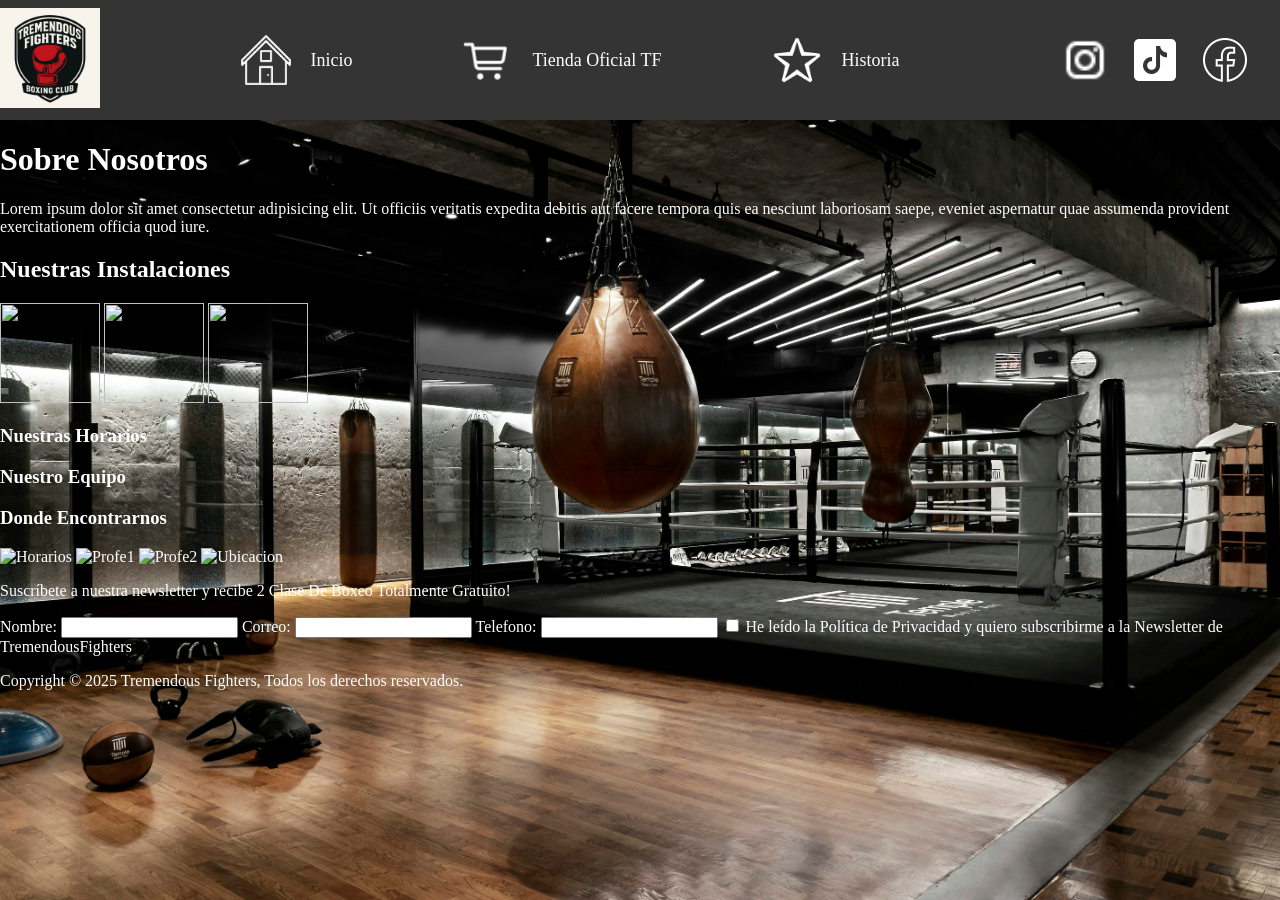
==== Proyecto_interfaz/index.html @ 388ff6ac "Proyecto" ====
<!DOCTYPE html>
<html lang="es">
<head>
    <meta charset="UTF-8">
    <meta name="viewport" content="width=device-width, initial-scale=1.0">
    <title>Document</title>
    <link rel="stylesheet" href="estilosGenerales.css">
</head>
<body>
    <header>
        <div>
            <img src="imagenes/Logo y inicio/logo.jpg" alt="imagen Logo" id="logo">
        </div>
        <nav>
            <!--
            <div><img src="imagenes/Logo y inicio/logos/icons8-casa-64.png" alt="" class="logotipo"><a href="">Inicio</a></div>
            <div><img src="imagenes/Logo y inicio/logos/icons8-carrito-de-compras-48.png" alt="" class="logotipo"><a href="">Tienda Oficial TF</a></div>
            <div><img src="imagenes/Logo y inicio/logos/icons8-estrella-64.png" alt="" class="logotipo"><a href="">Historia</a></div>
        
            -->
            <a href="index.html" class="nav-item">
                <img src="imagenes/Logo y inicio/logos/icons8-casa-64.png" alt="Inicio" class="logotipo">
                <span>Inicio</span>
            </a>
            <a href="tienda.html" class="nav-item">
                <img src="imagenes/Logo y inicio/logos/icons8-carrito-de-compras-48.png" alt="Tienda" class="logotipo">
                <span>Tienda Oficial TF</span>
            </a>
            <a href="historia.html" class="nav-item">
                <img src="imagenes/Logo y inicio/logos/icons8-estrella-64.png" alt="Historia" class="logotipo">
                <span>Historia</span>
            </a>
        </nav>
        <div id="redesSociales">
            <img src="imagenes/Logo y inicio/logos/icons8-instagram-24.png" alt="instagram" class="logotipo">
            <img src="imagenes/Logo y inicio/logos/icons8-tik-tok-50.png" alt="tiktok" class="logotipo">
            <img src="imagenes/Logo y inicio/logos/icons8-facebook-nuevo-50.png" alt="facebook" class="logotipo">
        </div>
    </header>
    <main>
        <div class="informacionGeneral">
            <h1>Sobre Nosotros</h1>
            <div id="informacion">
                <p>
                Lorem ipsum dolor sit amet consectetur adipisicing elit. Ut officiis veritatis expedita debitis aut facere tempora quis ea nesciunt laboriosam saepe, eveniet aspernatur quae assumenda provident exercitationem officia quod iure.
                </p>
            </div>
        </div>
        
        <div class="instalaciones">
            <h2>Nuestras Instalaciones</h2>
            <img src="" alt="">
            <img src="" alt="">
            <img src="" alt="">
            <h3>Nuestras Horarios</h3>
            <h3>Nuestro Equipo</h3>
            <h3>Donde Encontrarnos</h3>
            <img src="" alt="Horarios">
            <img src="" alt="Profe1">
            <img src="" alt="Profe2">
            <img src="" alt="Ubicacion">
        </div>

        <div class="formulario">
            <p>
                Suscríbete a nuestra newsletter y recibe 2 Clase De Boxeo Totalmente Gratuito!
            </p>
            <form action="index.html">
                <label for="nombre">Nombre:</label>
                <input type="text" name="telefono">

                <label for="correo">Correo:</label>
                <input type="email" name="telefono">

                <label for="telefono">Telefono:</label>
                <input type="tel" name="telefono">

                <input type="checkbox" name="tyc" id="tyc">
                <label for="tyc">He leído la <a href="">Política de Privacidad</a> y quiero subscribirme a la Newsletter de TremendousFighters</label>

            </form>
        </div>


    </main>
    <footer>
        <p>Copyright © 2025 Tremendous Fighters, Todos los derechos reservados.</p>
    </footer>
    
</body>
</html>
---- Proyecto_interfaz/estilosGenerales.css ----
body{
    background-image: url("imagenes/Logo\ y\ inicio/photo-1716307043003-dbe6a5cc496e.jpeg");
    margin: 0;
    background-repeat: no-repeat;
    background-size: cover;
    background-attachment: fixed;
    color: white;
}

header{
    background-color: rgb(52, 52, 52);
    color: white;
    display: flex;
    flex-direction: row;
    justify-content: space-between;
    align-items: center;
    height: 120px; 
}

.logotipo{
    height: 50px;
    width: 50px;
    padding: 0 10px;
}

nav{
    height: 100%;
    display: flex;
    align-items: center;
    flex-direction: row;
    gap: 100px;
}

.nav-item {
    display: flex;              
    align-items: center;        
    gap: 10px;                  
    text-decoration: none;      
    color: white;              
    height: 100%; 
    font-size: 18px;
    transition: transform 0.2s, color 0.2s;
}

#redesSociales{
    height: 100%;
    display: flex;
    justify-content: center;
    align-items: center;
    padding: 0 20px;
}

li{
    list-style: none;
}

a{
    text-decoration: none;
    color: white;
}

img{
    width: 100px;
    height: 100px;
}
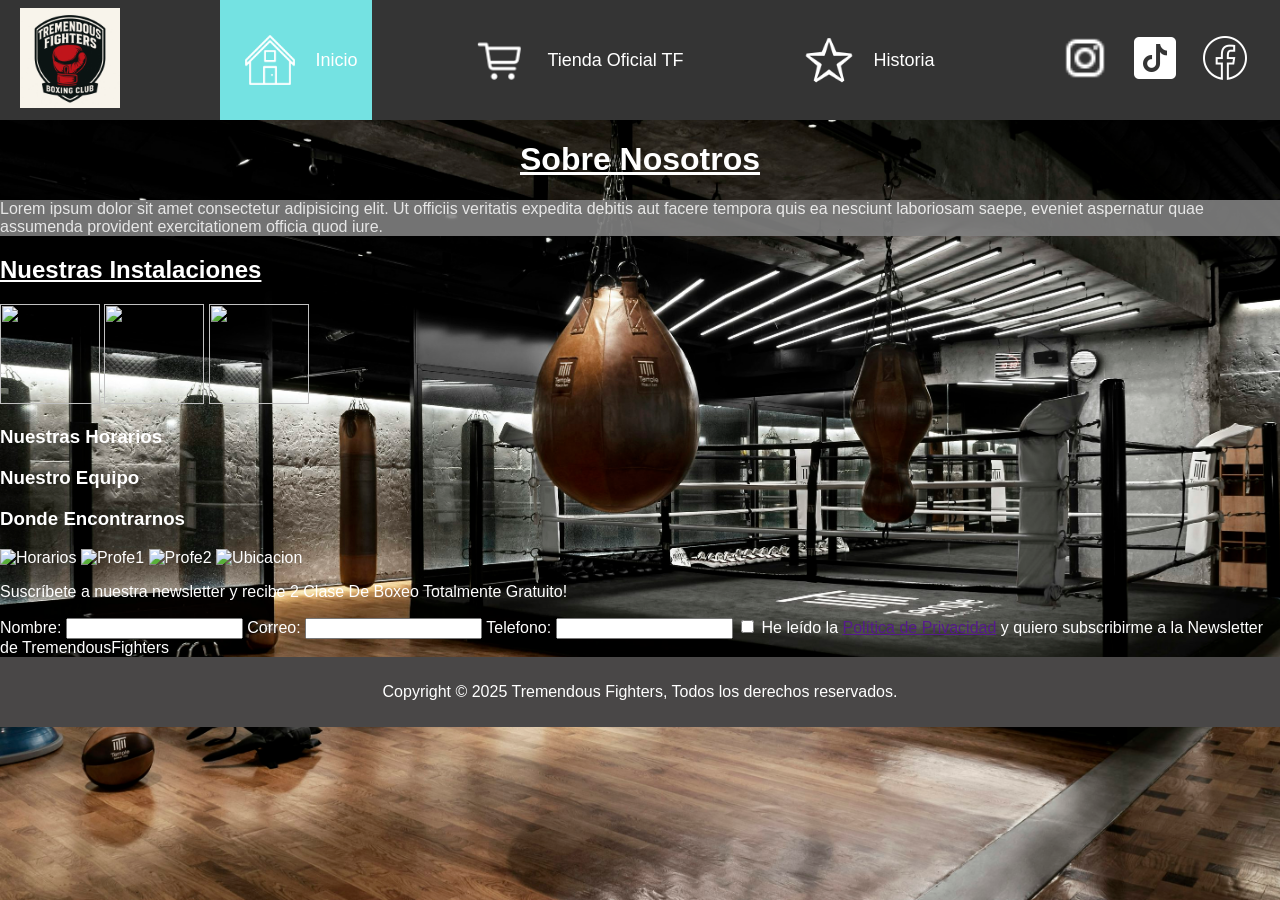
==== commit 801b9d6b: "EstilosGeneralesCompletos" ====
--- a/Proyecto_interfaz/index.html
+++ b/Proyecto_interfaz/index.html
@@ -4,21 +4,16 @@
     <meta charset="UTF-8">
     <meta name="viewport" content="width=device-width, initial-scale=1.0">
     <title>Document</title>
-    <link rel="stylesheet" href="estilosGenerales.css">
+    <link rel="stylesheet" href="Estilos/estilosGenerales.css">
+    <link rel="stylesheet" href="Estilos/estilosIndex.css">
 </head>
 <body>
     <header>
-        <div>
+        <div id="contenedorLogo">
             <img src="imagenes/Logo y inicio/logo.jpg" alt="imagen Logo" id="logo">
         </div>
         <nav>
-            <!--
-            <div><img src="imagenes/Logo y inicio/logos/icons8-casa-64.png" alt="" class="logotipo"><a href="">Inicio</a></div>
-            <div><img src="imagenes/Logo y inicio/logos/icons8-carrito-de-compras-48.png" alt="" class="logotipo"><a href="">Tienda Oficial TF</a></div>
-            <div><img src="imagenes/Logo y inicio/logos/icons8-estrella-64.png" alt="" class="logotipo"><a href="">Historia</a></div>
-        
-            -->
-            <a href="index.html" class="nav-item">
+            <a href="index.html" class="nav-item activado">
                 <img src="imagenes/Logo y inicio/logos/icons8-casa-64.png" alt="Inicio" class="logotipo">
                 <span>Inicio</span>
             </a>
@@ -31,11 +26,17 @@
                 <span>Historia</span>
             </a>
         </nav>
-        <div id="redesSociales">
-            <img src="imagenes/Logo y inicio/logos/icons8-instagram-24.png" alt="instagram" class="logotipo">
-            <img src="imagenes/Logo y inicio/logos/icons8-tik-tok-50.png" alt="tiktok" class="logotipo">
-            <img src="imagenes/Logo y inicio/logos/icons8-facebook-nuevo-50.png" alt="facebook" class="logotipo">
-        </div>
+    <div id="redesSociales">
+        <a href="https://www.instagram.com" target="_blank">
+            <img src="imagenes/Logo y inicio/logos/icons8-instagram-24.png" alt="Instagram" class="logotipo">
+        </a>
+        <a href="https://www.tiktok.com" target="_blank">
+            <img src="imagenes/Logo y inicio/logos/icons8-tik-tok-50.png" alt="TikTok" class="logotipo">
+        </a>
+        <a href="https://www.facebook.com" target="_blank">
+            <img src="imagenes/Logo y inicio/logos/icons8-facebook-nuevo-50.png" alt="Facebook" class="logotipo">
+        </a>
+    </div>
     </header>
     <main>
         <div class="informacionGeneral">
--- a/Proyecto_interfaz/Estilos/estilosGenerales.css
+++ b/Proyecto_interfaz/Estilos/estilosGenerales.css
@@ -0,0 +1,79 @@
+body{
+    background-image: url("../imagenes/Logo\ y\ inicio/photo-1716307043003-dbe6a5cc496e.jpeg");
+    font-family: Arial, Helvetica, sans-serif;
+    margin: 0;
+    background-repeat: no-repeat;
+    background-size: cover;
+    background-attachment: fixed;
+    color: white;
+}
+
+header{
+    background-color: rgb(52, 52, 52);
+    color: white;
+    display: flex;
+    flex-direction: row;
+    justify-content: space-between;
+    align-items: center;
+    height: 120px; 
+}
+
+.logotipo{
+    height: 50px;
+    width: 50px;
+    padding: 0 10px;
+}
+
+nav{
+    height: 100%;
+    display: flex;
+    align-items: center;
+    flex-direction: row;
+    gap: 80px;
+}
+
+.nav-item {
+    display: flex;              
+    align-items: center;        
+    gap: 10px;               
+    padding: 0 15px;   
+    text-decoration: none;      
+    color: white;              
+    height: 100%; 
+    font-size: 18px;
+}
+
+#redesSociales{
+    height: 100%;
+    display: flex;
+    justify-content: center;
+    align-items: center;
+    padding: 0 20px;
+}
+
+.activado{
+    background-color: rgb(116, 226, 226);
+}
+
+.nav-item:hover {
+    background-color: rgb(116, 226, 226);
+    transition: 200ms;
+}
+
+#contenedorLogo{
+    padding: 20px;
+}
+
+img{
+    width: 100px;
+    height: 100px;
+}
+
+footer{
+    background-color: rgb(73, 71, 71);
+    color: white;
+    text-align: center;
+    padding: 10px 0;
+    bottom: 0;
+    width: 100%;
+}
--- a/Proyecto_interfaz/Estilos/estilosIndex.css
+++ b/Proyecto_interfaz/Estilos/estilosIndex.css
@@ -0,0 +1,14 @@
+h1, h2{
+    text-decoration: underline;
+}
+
+.informacionGeneral{
+    text-align: center;
+}
+
+#informacion{
+    text-align: left;
+    background-color: gray;
+    opacity: 0.9;
+}
+
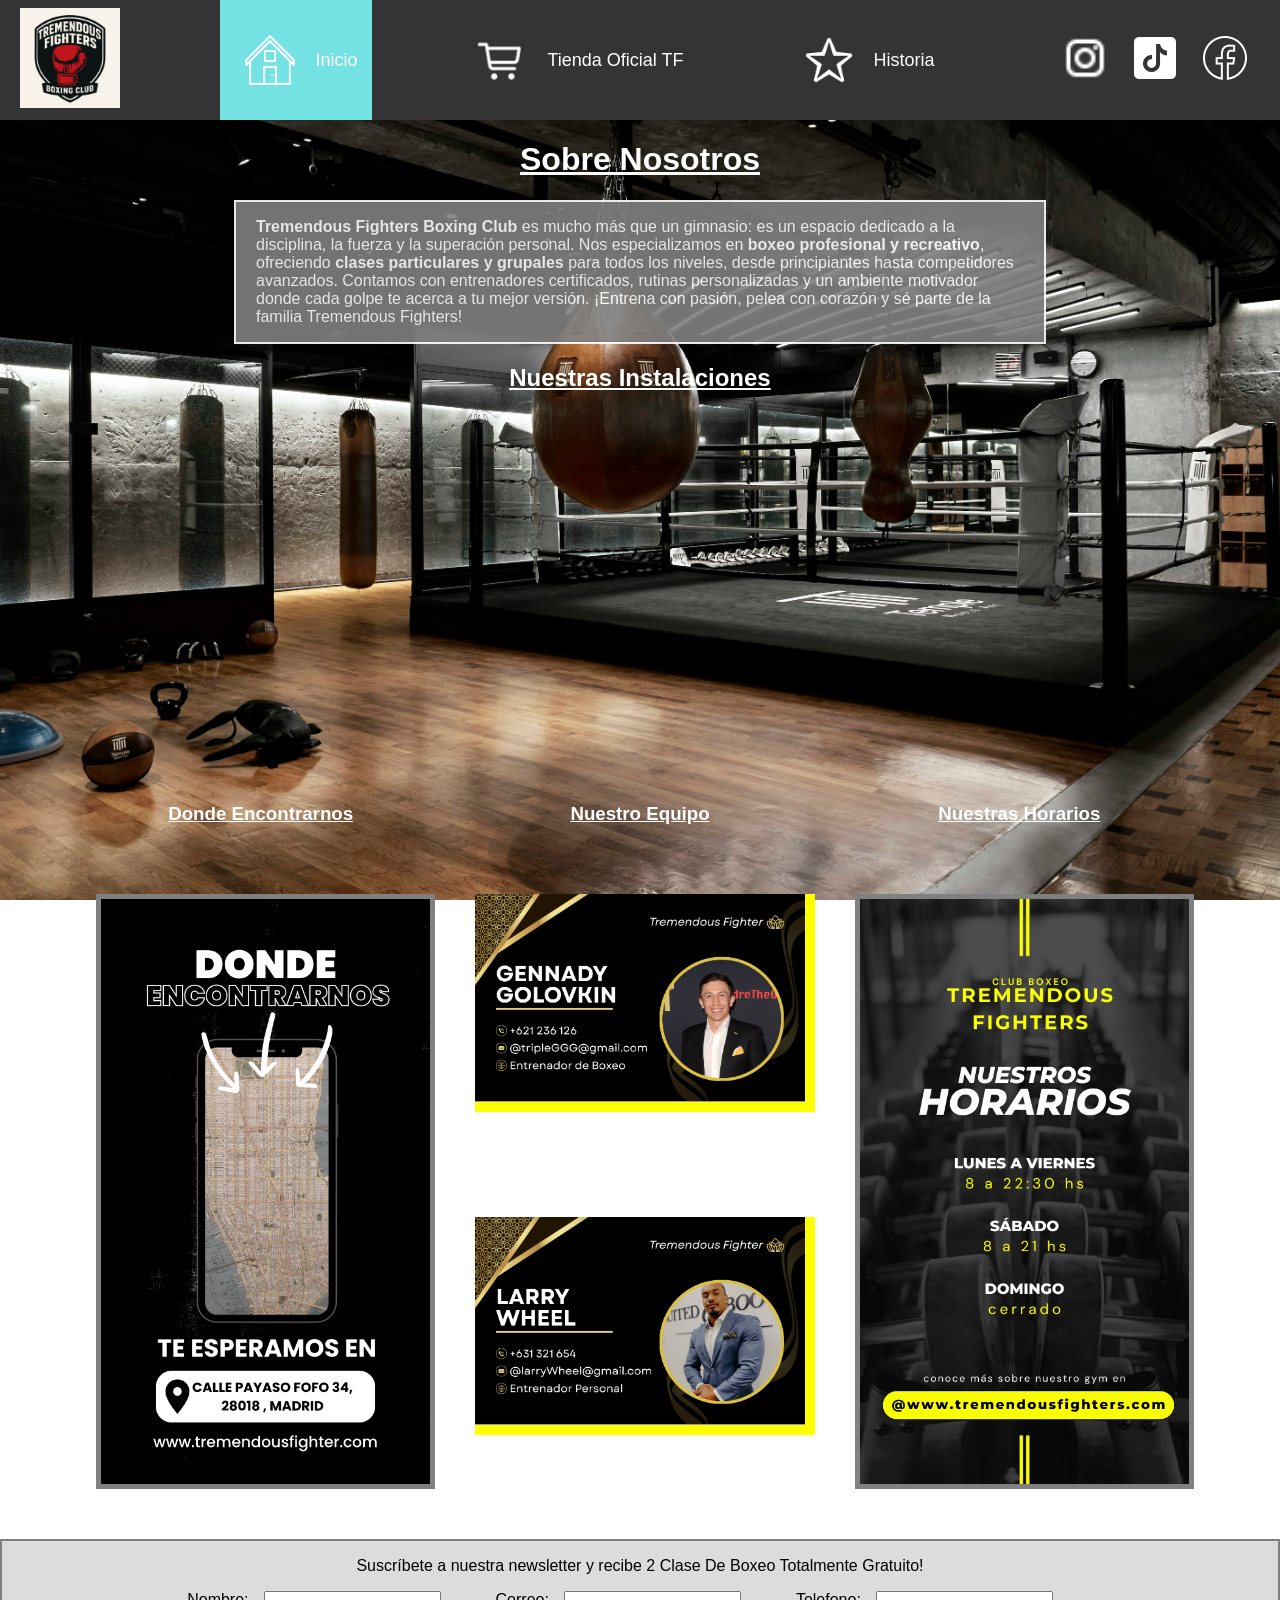
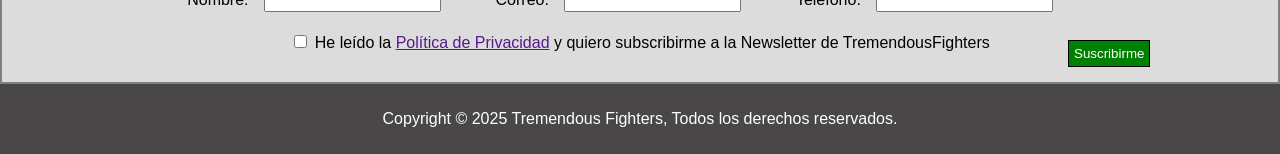
==== commit f8d23f36: "Pestaña de inicio casi terminada" ====
--- a/Proyecto_interfaz/index.html
+++ b/Proyecto_interfaz/index.html
@@ -43,23 +43,27 @@
             <h1>Sobre Nosotros</h1>
             <div id="informacion">
                 <p>
-                Lorem ipsum dolor sit amet consectetur adipisicing elit. Ut officiis veritatis expedita debitis aut facere tempora quis ea nesciunt laboriosam saepe, eveniet aspernatur quae assumenda provident exercitationem officia quod iure.
+                <b>Tremendous Fighters Boxing Club</b> es mucho más que un gimnasio: es un espacio dedicado a la disciplina, la fuerza y la
+                superación personal. Nos especializamos en <b>boxeo profesional y recreativo</b>, ofreciendo <b>clases particulares y grupales</b> para todos
+                los niveles, desde principiantes hasta competidores avanzados. Contamos con entrenadores certificados, rutinas personalizadas y
+                un ambiente motivador donde cada golpe te acerca a tu mejor versión. ¡Entrena con pasión, pelea con corazón y sé parte de la
+                familia Tremendous Fighters!
                 </p>
             </div>
         </div>
         
         <div class="instalaciones">
             <h2>Nuestras Instalaciones</h2>
+            <img src="imagenes/" alt="">
             <img src="" alt="">
             <img src="" alt="">
-            <img src="" alt="">
+            <h3>Donde Encontrarnos</h3>
+            <h3>Nuestro Equipo</h3>
             <h3>Nuestras Horarios</h3>
-            <h3>Nuestro Equipo</h3>
-            <h3>Donde Encontrarnos</h3>
-            <img src="" alt="Horarios">
-            <img src="" alt="Profe1">
-            <img src="" alt="Profe2">
-            <img src="" alt="Ubicacion">
+            <img src="imagenes/Logo y inicio/Donde Encontrarnos.png" alt="Horarios" >
+            <img src="imagenes/Entrenadores/Gold and Black Modern Minimalist Member Card.png" alt="Profe1">
+            <img src="imagenes/Entrenadores/tarjeta larry wheel.png" alt="Profe2">
+            <img src="imagenes/Logo y inicio/Horarios.png" alt="Ubicacion">
         </div>
 
         <div class="formulario">
@@ -67,17 +71,20 @@
                 Suscríbete a nuestra newsletter y recibe 2 Clase De Boxeo Totalmente Gratuito!
             </p>
             <form action="index.html">
-                <label for="nombre">Nombre:</label>
-                <input type="text" name="telefono">
+                <div id="inputs">
+                    <label for="nombre">Nombre:</label>
+                    <input type="text" name="telefono">
 
-                <label for="correo">Correo:</label>
-                <input type="email" name="telefono">
+                    <label for="correo">Correo:</label>
+                    <input type="email" name="telefono">
 
-                <label for="telefono">Telefono:</label>
-                <input type="tel" name="telefono">
+                    <label for="telefono">Telefono:</label>
+                    <input type="tel" name="telefono">
+                </div>
 
                 <input type="checkbox" name="tyc" id="tyc">
                 <label for="tyc">He leído la <a href="">Política de Privacidad</a> y quiero subscribirme a la Newsletter de TremendousFighters</label>
+                <input type="submit" value="Suscribirme" id="botonSuscribirme">
 
             </form>
         </div>
--- a/Proyecto_interfaz/Estilos/estilosGenerales.css
+++ b/Proyecto_interfaz/Estilos/estilosGenerales.css
@@ -1,11 +1,17 @@
+html, body {
+    margin: 0;
+    height: 100%; 
+}
+
 body{
     background-image: url("../imagenes/Logo\ y\ inicio/photo-1716307043003-dbe6a5cc496e.jpeg");
     font-family: Arial, Helvetica, sans-serif;
-    margin: 0;
     background-repeat: no-repeat;
     background-size: cover;
     background-attachment: fixed;
     color: white;
+    display: flex;
+    flex-direction: column;
 }
 
 header{
@@ -69,6 +75,10 @@
     height: 100px;
 }
 
+main {
+    flex: 1;
+}
+
 footer{
     background-color: rgb(73, 71, 71);
     color: white;
--- a/Proyecto_interfaz/Estilos/estilosIndex.css
+++ b/Proyecto_interfaz/Estilos/estilosIndex.css
@@ -1,14 +1,102 @@
-h1, h2{
+h1, h2, h3{
     text-decoration: underline;
 }
 
+main {
+    text-align: center;
+}
+
 .informacionGeneral{
-    text-align: center;
+    display: flex;
+    flex-direction: column;
+    align-items: center;
 }
 
 #informacion{
     text-align: left;
+    width: 60%;
     background-color: gray;
+    border: 2px solid white;
     opacity: 0.9;
+    padding: 0 20px;
 }
 
+.instalaciones{
+    margin: auto;
+    display: grid;
+    gap: 50px;
+    width: 85%;
+    grid-template-columns: repeat(3, 1fr);
+    grid-template-rows: auto 1fr auto repeat(2, 1fr)
+}
+
+h2{
+    grid-column: 1 / 4;
+}
+
+[alt="Horarios"]{
+    grid-row: 4 / 6;
+    border: 5px solid gray;
+}
+
+[alt="Profe1"]{
+    grid-row: 4 / 5 ;
+    grid-column: 2 / 3;
+    border-bottom: 10px solid yellow;
+    border-right: 10px solid yellow;
+}
+
+[alt="Profe2"]{
+    grid-row: 5 / 6 ;
+    grid-column: 2 / 3;
+    border-bottom: 10px solid yellow;
+    border-right: 10px solid yellow;
+}
+
+[alt="Ubicacion"]{
+    grid-row: 4 / 6;
+    border: 5px solid gray;
+}
+
+.instalaciones img{
+    width: 100%;
+    height: auto;
+}
+
+.formulario{
+    position: relative;
+    text-align: center;
+    background-color: gainsboro;
+    border: 2px solid gray;
+    color: black;
+    margin-top: 50px;
+    padding-bottom: 30px;
+}
+
+#inputs{
+    width: 100%;
+    display: flex;
+    justify-content: center;
+    gap: 15px;
+}
+
+#inputs input{
+    margin: 0 40px 20px 0
+}
+
+#botonSuscribirme{
+    position: absolute;
+    background-color: green;
+    border: 1px solid black;
+    padding: 5px;
+    color: white;
+    right: 10%;
+    bottom: 15px;
+    cursor: pointer;
+}
+
+#botonSuscribirme:hover{
+    background-color: greenyellow;
+    transition: 200ms;
+    transform: scale(1.1);
+}
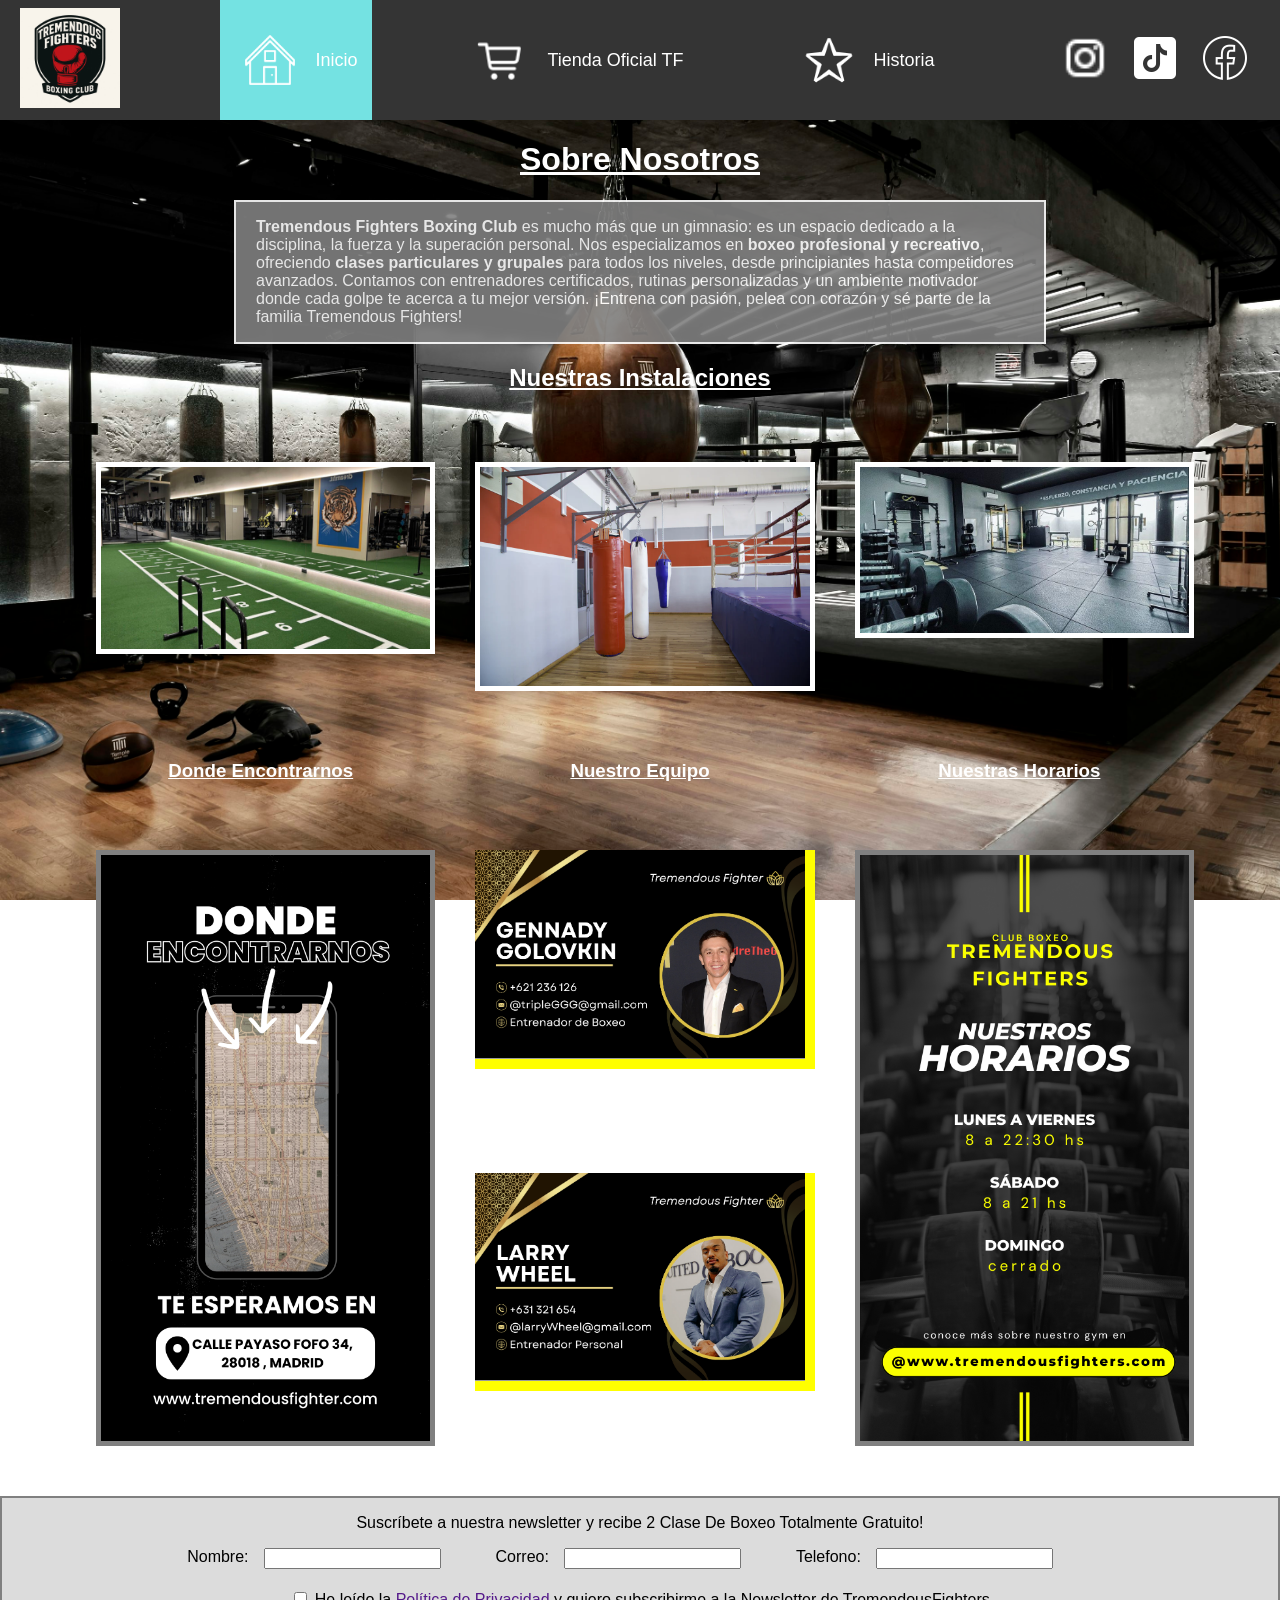
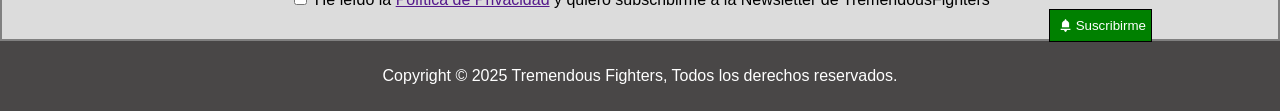
==== commit 295d073f: "Finalizacion pagina tienda y algunas media querys" ====
--- a/Proyecto_interfaz/index.html
+++ b/Proyecto_interfaz/index.html
@@ -1,99 +1,144 @@
 <!DOCTYPE html>
 <html lang="es">
-<head>
-    <meta charset="UTF-8">
-    <meta name="viewport" content="width=device-width, initial-scale=1.0">
+  <head>
+    <meta charset="UTF-8" />
+    <meta name="viewport" content="width=device-width, initial-scale=1.0" />
     <title>Document</title>
-    <link rel="stylesheet" href="Estilos/estilosGenerales.css">
-    <link rel="stylesheet" href="Estilos/estilosIndex.css">
-</head>
-<body>
+    <link rel="stylesheet" href="Estilos/estilosGenerales.css" />
+    <link rel="stylesheet" href="Estilos/estilosIndex.css" />
+  </head>
+  <body>
     <header>
-        <div id="contenedorLogo">
-            <img src="imagenes/Logo y inicio/logo.jpg" alt="imagen Logo" id="logo">
-        </div>
-        <nav>
-            <a href="index.html" class="nav-item activado">
-                <img src="imagenes/Logo y inicio/logos/icons8-casa-64.png" alt="Inicio" class="logotipo">
-                <span>Inicio</span>
-            </a>
-            <a href="tienda.html" class="nav-item">
-                <img src="imagenes/Logo y inicio/logos/icons8-carrito-de-compras-48.png" alt="Tienda" class="logotipo">
-                <span>Tienda Oficial TF</span>
-            </a>
-            <a href="historia.html" class="nav-item">
-                <img src="imagenes/Logo y inicio/logos/icons8-estrella-64.png" alt="Historia" class="logotipo">
-                <span>Historia</span>
-            </a>
-        </nav>
-    <div id="redesSociales">
+      <div id="contenedorLogo">
+        <img
+          src="imagenes/Logo y inicio/logo.jpg"
+          alt="imagen Logo"
+          id="logo"
+        />
+      </div>
+      <nav>
+        <a href="index.html" class="nav-item activado">
+          <img
+            src="imagenes/Logo y inicio/logos/icons8-casa-64.png"
+            alt="Inicio"
+            class="logotipo"
+          />
+          <span>Inicio</span>
+        </a>
+        <a href="tienda.html" class="nav-item">
+          <img
+            src="imagenes/Logo y inicio/logos/icons8-carrito-de-compras-48.png"
+            alt="Tienda"
+            class="logotipo"
+          />
+          <span>Tienda Oficial TF</span>
+        </a>
+        <a href="historia.html" class="nav-item">
+          <img
+            src="imagenes/Logo y inicio/logos/icons8-estrella-64.png"
+            alt="Historia"
+            class="logotipo"
+          />
+          <span>Historia</span>
+        </a>
+      </nav>
+      <div id="redesSociales">
         <a href="https://www.instagram.com" target="_blank">
-            <img src="imagenes/Logo y inicio/logos/icons8-instagram-24.png" alt="Instagram" class="logotipo">
+          <img
+            src="imagenes/Logo y inicio/logos/icons8-instagram-24.png"
+            alt="Instagram"
+            class="logotipo"
+          />
         </a>
         <a href="https://www.tiktok.com" target="_blank">
-            <img src="imagenes/Logo y inicio/logos/icons8-tik-tok-50.png" alt="TikTok" class="logotipo">
+          <img
+            src="imagenes/Logo y inicio/logos/icons8-tik-tok-50.png"
+            alt="TikTok"
+            class="logotipo"
+          />
         </a>
         <a href="https://www.facebook.com" target="_blank">
-            <img src="imagenes/Logo y inicio/logos/icons8-facebook-nuevo-50.png" alt="Facebook" class="logotipo">
+          <img
+            src="imagenes/Logo y inicio/logos/icons8-facebook-nuevo-50.png"
+            alt="Facebook"
+            class="logotipo"
+          />
         </a>
-    </div>
+      </div>
     </header>
     <main>
-        <div class="informacionGeneral">
-            <h1>Sobre Nosotros</h1>
-            <div id="informacion">
-                <p>
-                <b>Tremendous Fighters Boxing Club</b> es mucho más que un gimnasio: es un espacio dedicado a la disciplina, la fuerza y la
-                superación personal. Nos especializamos en <b>boxeo profesional y recreativo</b>, ofreciendo <b>clases particulares y grupales</b> para todos
-                los niveles, desde principiantes hasta competidores avanzados. Contamos con entrenadores certificados, rutinas personalizadas y
-                un ambiente motivador donde cada golpe te acerca a tu mejor versión. ¡Entrena con pasión, pelea con corazón y sé parte de la
-                familia Tremendous Fighters!
-                </p>
-            </div>
+      <div class="informacionGeneral">
+        <h1>Sobre Nosotros</h1>
+        <div id="informacion">
+          <p>
+            <b>Tremendous Fighters Boxing Club</b> es mucho más que un gimnasio:
+            es un espacio dedicado a la disciplina, la fuerza y la superación
+            personal. Nos especializamos en
+            <b>boxeo profesional y recreativo</b>, ofreciendo
+            <b>clases particulares y grupales</b> para todos los niveles, desde
+            principiantes hasta competidores avanzados. Contamos con
+            entrenadores certificados, rutinas personalizadas y un ambiente
+            motivador donde cada golpe te acerca a tu mejor versión. ¡Entrena
+            con pasión, pelea con corazón y sé parte de la familia Tremendous
+            Fighters!
+          </p>
         </div>
-        
-        <div class="instalaciones">
-            <h2>Nuestras Instalaciones</h2>
-            <img src="imagenes/" alt="">
-            <img src="" alt="">
-            <img src="" alt="">
-            <h3>Donde Encontrarnos</h3>
-            <h3>Nuestro Equipo</h3>
-            <h3>Nuestras Horarios</h3>
-            <img src="imagenes/Logo y inicio/Donde Encontrarnos.png" alt="Horarios" >
-            <img src="imagenes/Entrenadores/Gold and Black Modern Minimalist Member Card.png" alt="Profe1">
-            <img src="imagenes/Entrenadores/tarjeta larry wheel.png" alt="Profe2">
-            <img src="imagenes/Logo y inicio/Horarios.png" alt="Ubicacion">
-        </div>
+      </div>
 
-        <div class="formulario">
-            <p>
-                Suscríbete a nuestra newsletter y recibe 2 Clase De Boxeo Totalmente Gratuito!
-            </p>
-            <form action="index.html">
-                <div id="inputs">
-                    <label for="nombre">Nombre:</label>
-                    <input type="text" name="telefono">
+      <div class="instalaciones">
+        <h2>Nuestras Instalaciones</h2>
+        <img src="imagenes/Logo y inicio/1726635091406.jpeg" alt="instalaciones1" />
+        <img src="imagenes/Logo y inicio/sacos.jpeg" alt="instalaciones2" />
+        <img src="imagenes/Logo y inicio/gimnasio pesas.jpg" alt="instalaciones3" />
+        <h3>Donde Encontrarnos</h3>
+        <h3>Nuestro Equipo</h3>
+        <h3>Nuestras Horarios</h3>
+        <img
+          src="imagenes/Logo y inicio/Donde Encontrarnos.png"
+          alt="Horarios"
+        />
+        <img
+          src="imagenes/Entrenadores/Gold and Black Modern Minimalist Member Card.png"
+          alt="Profe1"
+        />
+        <img src="imagenes/Entrenadores/tarjeta larry wheel.png" alt="Profe2" />
+        <img src="imagenes/Logo y inicio/Horarios.png" alt="Ubicacion" />
+      </div>
 
-                    <label for="correo">Correo:</label>
-                    <input type="email" name="telefono">
+      <div class="formulario">
+        <p>
+          Suscríbete a nuestra newsletter y recibe 2 Clase De Boxeo Totalmente
+          Gratuito!
+        </p>
+        <form action="index.html">
+          <div id="inputs">
+            <label for="nombre">Nombre:</label>
+            <input type="text" name="telefono" />
 
-                    <label for="telefono">Telefono:</label>
-                    <input type="tel" name="telefono">
-                </div>
+            <label for="correo">Correo:</label>
+            <input type="email" name="telefono" />
 
-                <input type="checkbox" name="tyc" id="tyc">
-                <label for="tyc">He leído la <a href="">Política de Privacidad</a> y quiero subscribirme a la Newsletter de TremendousFighters</label>
-                <input type="submit" value="Suscribirme" id="botonSuscribirme">
+            <label for="telefono">Telefono:</label>
+            <input type="tel" name="telefono" />
+          </div>
 
-            </form>
-        </div>
-
-
+          <input type="checkbox" name="tyc" id="tyc" />
+          <label for="tyc"
+            >He leído la <a href="">Política de Privacidad</a> y quiero
+            subscribirme a la Newsletter de TremendousFighters</label
+          >
+          <button type="submit" id="botonSuscribirme">
+            <img src="imagenes/Logo y inicio/logos/icons8-campana-24(1).png" alt="Suscripcion">
+            Suscribirme
+          </button>
+            
+        </form>
+      </div>
     </main>
     <footer>
-        <p>Copyright © 2025 Tremendous Fighters, Todos los derechos reservados.</p>
+      <p>
+        Copyright © 2025 Tremendous Fighters, Todos los derechos reservados.
+      </p>
     </footer>
-    
-</body>
-</html>+  </body>
+</html>
--- a/Proyecto_interfaz/Estilos/estilosGenerales.css
+++ b/Proyecto_interfaz/Estilos/estilosGenerales.css
@@ -86,4 +86,26 @@
     padding: 10px 0;
     bottom: 0;
     width: 100%;
+}
+
+
+@media(max-width: 1000px){
+    nav{
+        gap: 0;
+    }
+
+    .nav-item img, #redesSociales img{
+        height: 30px ;
+        width: 30px ;
+    }
+
+    #redesSociales{
+        flex-wrap: wrap;
+    }
+
+      #inputs {
+        flex-direction: column; /* 🔥 apila los inputs verticalmente */
+        align-items: stretch;   /* que ocupen todo el ancho disponible */
+        gap: 10px;              /* espacio entre inputs */
+    }
 }
--- a/Proyecto_interfaz/Estilos/estilosIndex.css
+++ b/Proyecto_interfaz/Estilos/estilosIndex.css
@@ -27,7 +27,20 @@
     gap: 50px;
     width: 85%;
     grid-template-columns: repeat(3, 1fr);
-    grid-template-rows: auto 1fr auto repeat(2, 1fr)
+    grid-auto-rows: auto;
+}
+
+.instalaciones img{
+    transition: 350ms;
+}
+
+.instalaciones img:hover{
+    transform: scale(1.1);
+    transition: 350ms;
+}
+
+[alt="instalaciones1"], [alt="instalaciones2"],[alt="instalaciones3"]{
+    border: 5px solid white;
 }
 
 h2{
@@ -64,7 +77,6 @@
 }
 
 .formulario{
-    position: relative;
     text-align: center;
     background-color: gainsboro;
     border: 2px solid gray;
@@ -91,12 +103,32 @@
     padding: 5px;
     color: white;
     right: 10%;
-    bottom: 15px;
     cursor: pointer;
+    display: flex;
+    justify-content: center;
+    align-items: center;
+}
+
+#botonSuscribirme img{
+    width: 15px;
+    height: 15px;
+    padding: 3px;
 }
 
 #botonSuscribirme:hover{
     background-color: greenyellow;
     transition: 200ms;
     transform: scale(1.1);
+}
+
+@media(max-width: 1000px){
+    #inputs {
+        flex-direction: column;
+        justify-content: center;
+        gap: 10px;
+    }
+
+    #inputs input{
+        margin: 0 40px
+    }
 }
